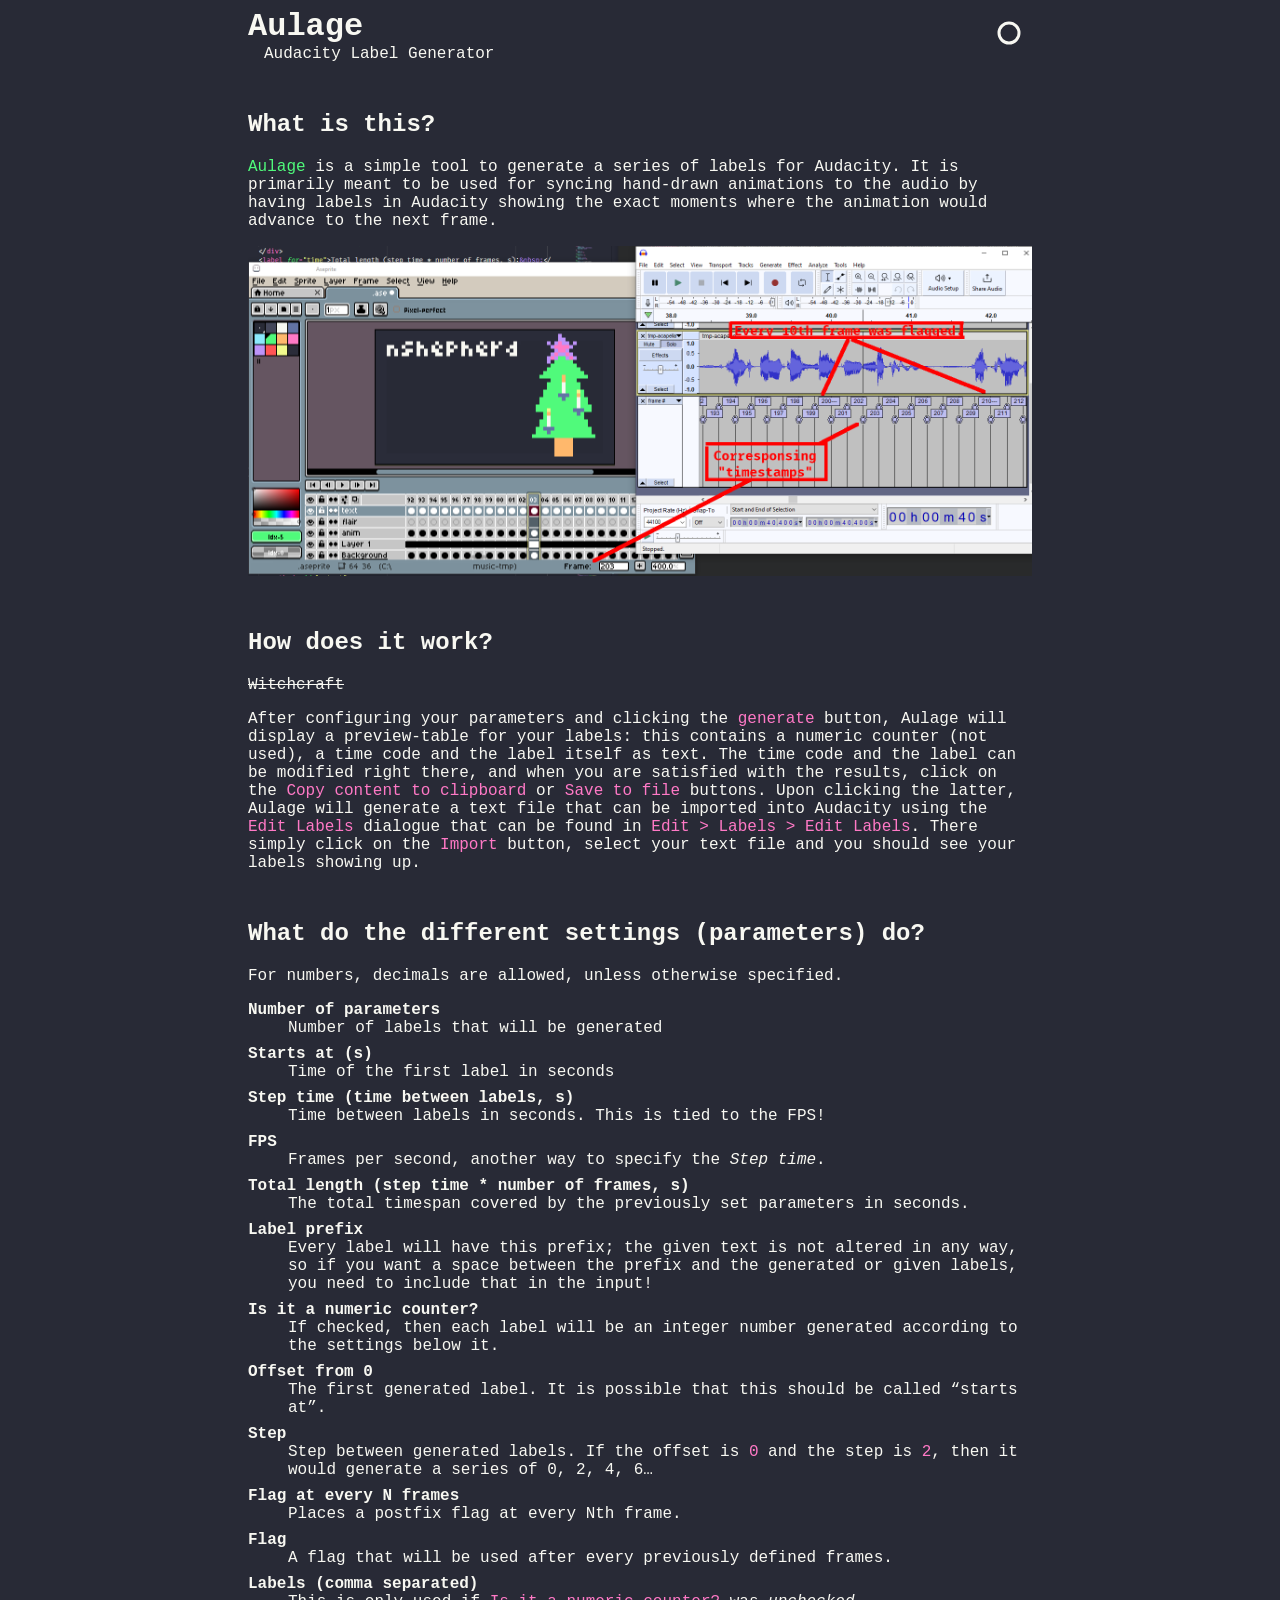
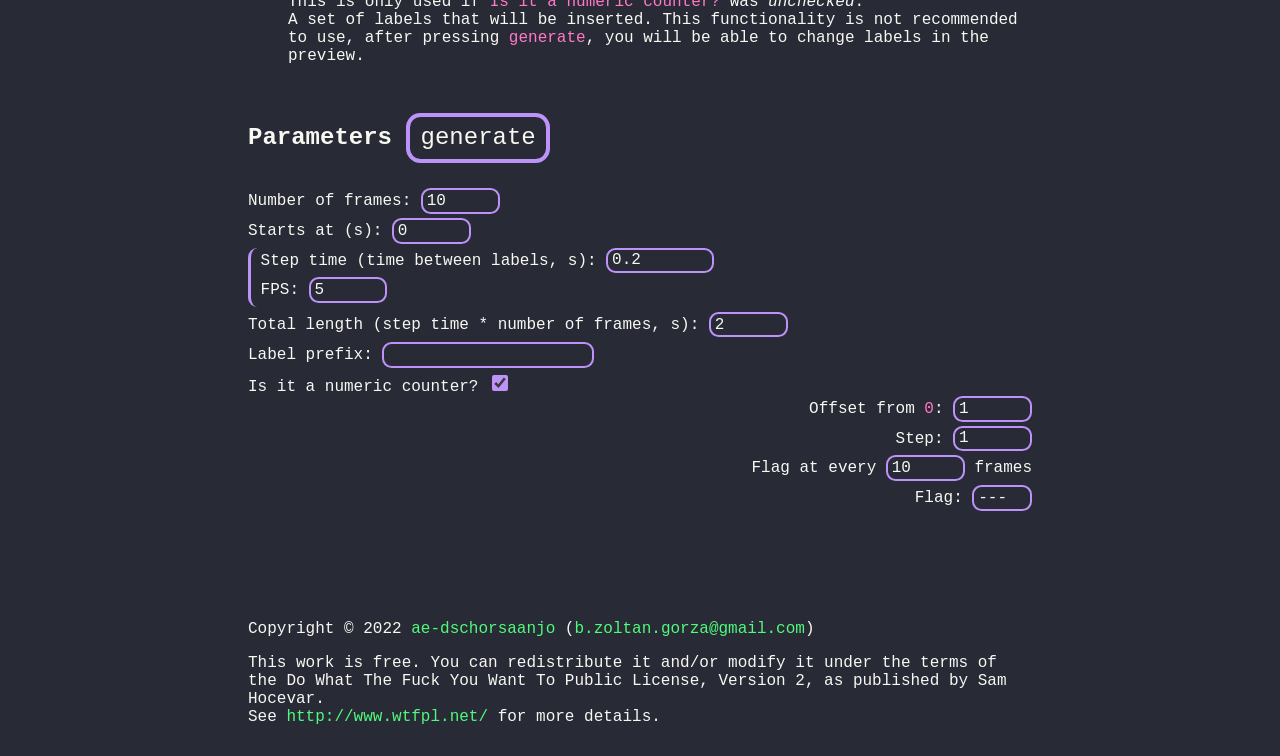
==== docs/index.html @ 058dd872 "restructure project" ====
<!DOCTYPE html>
<html>

<head>
    <title>Aulage</title>
    <meta charset="utf-8">
    <link rel="stylesheet" href="res/style.css">
    <meta name="viewport" content="width=device-width, initial-scale=1.0">
    <meta name="description" content="Audacity Label Generator and calculators">
    <script src="src/minup.js" defer></script>
</head>

<body>
    <header>
        <div id="title">
            <h1>Aulage</h1>
            <div class="subtitle">Audacity Label Generator</div>
        </div>
        <div id="button">
            <svg height="30" width="30" id="jedi" class="button">
                <circle cx="15" cy="15" r="10" stroke="#f8f8f2" stroke-width="3" fill="transparent" />
            </svg>
            <svg height="30" width="30" id="sith" class="button">
                <circle cx="15" cy="15" r="10" stroke="#282a36" stroke-width="3" fill="#282a36" />
            </svg>
        </div>
    </header>
    <main>
        <h2>What is this?</h2>
        <p><a href="https://github.com/ae-dschorsaanjo/Aulage">Aulage</a> is a simple tool to generate a series of
            labels for Audacity. It is primarily meant to be used for syncing hand-drawn animations to the audio by
            having labels in Audacity showing the exact moments where the animation would advance to the next frame.</p>
        <p><a href="res/demo.png" target="_blank"><img src="res/demo.png" alt="demo"></a></p>
        <h2>How does it work?</h2>
        <s>Witchcraft</s>
        <p>After configuring your parameters and clicking
            the <code>generate</code> button, Aulage will display a preview-table for your labels: this contains a
            numeric counter (not used), a time code and the label itself as text. The time code and the label can be
            modified right there, and when you are satisfied with the results, click on the
            <code>Copy content to clipboard</code> or <code>Save to file</code> buttons. Upon clicking the latter,
            Aulage will generate a text file that can be imported into Audacity using the <code>Edit Labels</code>
            dialogue that can be found in <code>Edit &gt; Labels &gt; Edit Labels</code>. There simply click on the
            <code>Import</code> button, select your text file and you should see your labels showing up.</p>
        <h2>What do the different settings (parameters) do?
        </h2>
        <p>For numbers, decimals are allowed, unless
            otherwise specified.</p>
        <dl>
            <dt>Number of parameters</dt>
            <dd>Number of labels that will be generated</dd>
            <dt>Starts at (s)</dt>
            <dd>Time of the first label in seconds</dd>
            <dt>Step time (time between labels, s)</dt>
            <dd>Time between labels in seconds. This is tied to the FPS!</dd>
            <dt>FPS</dt>
            <dd>Frames per second, another way to specify the <em>Step time</em>.</dd>
            <dt>Total length (step time * number of frames, s)</dt>
            <dd>The total timespan covered by the previously set parameters in seconds.</dd>
            <dt>Label prefix</dt>
            <dd>Every label will have this prefix; the given text is not altered in any way, so if you want a space
                between the prefix and the generated or given labels, you need to include that in the input!</dd>
            <dt>Is it a numeric counter?</dt>
            <dd>If checked, then each label will be an integer number generated according to the settings below it.</dd>
            <dt>Offset from 0</dt>
            <dd>The first generated label. It is possible that this should be called “starts at”.</dd>
            <dt>Step</dt>
            <dd>Step between generated labels. If the offset is <code>0</code> and the step is <code>2</code>, then it
                would generate a series of 0, 2, 4, 6…</dd>
            <dt>Flag at every N frames</dt>
            <dd>Places a postfix flag at every Nth frame.</dd>
            <dt>Flag</dt>
            <dd>A flag that will be used after every previously defined frames.</dd>
            <dt>Labels (comma separated)</dt>
            <dd>This is only used if <code>Is it a numeric counter?</code> was <em>unchecked</em>.<br>
                A set of labels that will be inserted. This functionality is not recommended to use, after pressing
                <code>generate</code>, you will be able to change labels in the preview.</dd>
        </dl>

        <h2>Parameters <button id="generate" class="button">generate</button></h2>
        <label for="frames">Number of frames:&nbsp;</label><input type="number" id="frames" value="10" min="1"><br>
        <label for="time-offset">Starts at (s):&nbsp;</label><input type="number" id="time-offset" value="0"
            min="0"><br>
        <div class="common">
            <label for="step-time" title="It is synced with the 'fps' field.">Step time (time between labels,
                s):&nbsp;</label><input type="number" id="step-time" value="0.2" min="0.01" step="0.01"><br>
            <label for="fps" title="It is synced with the 'step-time' field.">FPS:&nbsp;</label><input type="number"
                id="fps" value="5" min="1"><br>
        </div>
        <label for="time">Total length (step time * number of frames, s):&nbsp;</label><input type="number" id="time"
            value="100" readonly><br>
        <label for="prefix">Label prefix:&nbsp;</label><input type="text" id="prefix" value=""><br>
        <label for="is-counter">Is it a numeric counter?&nbsp;</label><input type="checkbox" id="is-counter"
            checked><br>
        <div id="somecontainer">
            <div id="optionals">
                <div class="right"><label for="offset">Offset from <b>0</b>:&nbsp;</label><input type="number"
                        id="offset" value="1"></div>
                <div class="right"><label for="step-counter">Step:&nbsp;</label><input type="number" id="step-counter"
                        value="1"><br></div>
                <div class="right"><label for="flag">Flag at every&nbsp;</label><input type="number" id="flag"
                        value="10" min="0"><label for="flag">&nbsp;frames</label></div>
                <div class="right"><label for="flagtext">Flag:&nbsp;</label><input type="text" id="flagtext"
                        value="---"></div>
            </div>
            <div id="otheroption">
                <div class="right"><label for="text">Labels (comma separated):&nbsp;</label><input type="text" id="text"
                        value="one, two, three"></div>
            </div>
        </div>
        <div id="output-container" class="hidden">
            <button id="copy">Copy content to clipboard</button> <button id="save">Save to file</button>
            <table>
                <thead>
                    <tr>
                        <th title="Counter (not part of output)">#</th>
                        <!-- <th>Start time</th>
                    <th>End time</th> -->
                        <th>Time</th>
                        <th>Text</th>
                    </tr>
                </thead>
                <tbody id="output">
                </tbody>
            </table>
        </div>
    </main>
    <footer>
        Copyright © 2022 <a href="https://github.com/ae-dschorsaanjo" class="hidden">ae-dschorsaanjo</a> (<a
            href="mailto:b.zoltan.gorza@gmail.com">b.zoltan.gorza@gmail.com</a>)

        <p>This work is free. You can redistribute it and/or modify it under the
            terms of the Do What The Fuck You Want To Public License, Version 2,
            as published by Sam Hocevar. <br>See <a href="http://www.wtfpl.net/">http://www.wtfpl.net/</a> for more
            details.
        </p>
    </footer>
    <script>
        const LIGHT_BUTTON = document.getElementById("jedi");
        const DARK_BUTTON = document.getElementById("sith");
        const HTML = document.documentElement;
        const DARK = 0;
        const LIGHT = 1;
        const MODE_LIST = [DARK, LIGHT];
        const HTML_MODE_CLASS = ['dark', 'light'];
        const MODE_BUTTONS = [DARK_BUTTON, LIGHT_BUTTON];
        var currentMode = DARK;

        const TIME = document.getElementById("time");
        const GENERATE = document.getElementById("generate");
        const FRAMES = document.getElementById("frames");
        const TIME_OFFSET = document.getElementById("time-offset");
        const STEP_TIME = document.getElementById("step-time");
        const FPS = document.getElementById("fps");
        const PREFIX = document.getElementById("prefix");
        const IS_COUNTER = document.getElementById("is-counter");
        const OFFSET = document.getElementById("offset");
        const STEP_COUNTER = document.getElementById("step-counter");
        const OPTIONALS = document.getElementById("optionals");
        const OTHEROPTION = document.getElementById("otheroption");
        const TEXT = document.getElementById("text");
        const OUTPUT = document.getElementById("output");
        const COPY_BTN = document.getElementById("copy");
        const SAVE_BTN = document.getElementById("save");
        const FLAG_STEP = document.getElementById("flag");
        const FLAG = document.getElementById("flagtext");

        function roundTo2(n) { return Math.round(n * 100) / 100; }

        function roundTo6(n) { return Math.round(n * 1000000) / 1000000; }

        function fpsToStep() {
            STEP_TIME.value = roundTo6(1 / FPS.value);
            setTime();
        }

        function steptoFps() {
            FPS.value = roundTo2(60 / STEP_COUNTER.value);
            setTime();
        }

        function setTime() {
            TIME.value = roundTo2(STEP_TIME.value * FRAMES.value);
        }

        function generate() {
            const isCounter = IS_COUNTER.checked;
            const numberOfFrames = FRAMES.value;

            let labels = [];
            if (isCounter) {
                const offsetVal = OFFSET.value;
                const step = STEP_COUNTER.value;
                const flagStep = FLAG_STEP.value;
                const flag = FLAG.value;
                let txt = offsetVal;
                let j = 0;
                for (let i = 0; i < numberOfFrames; i++) {
                    if (flagStep > 0) {
                        if (++j >= flagStep) {
                            labels.push(txt + flag);
                            j = 0;
                        }
                        else labels.push(txt);
                    }
                    else labels.push(txt);

                    txt = +txt + +step;
                }
            }
            else {
                let txt = TEXT.value.split(',');
                for (let i = 0; i < txt.length; i++) txt[i] = txt[i].trim();
                if (txt.length < numberOfFrames) {
                    txt = Array.from({ ...txt, length: numberOfFrames });
                }
                for (let i = 0; i < numberOfFrames; i++) {
                    labels.push(txt[i] ? txt[i] : '');
                }
            }

            let time = +TIME_OFFSET.value;
            let step = STEP_TIME.value;
            let x;
            let tr;
            let td;
            let input;
            for (let i = 0; i < numberOfFrames; i++) {
                x = roundTo6(time + step * i);
                tr = document.createElement("tr");
                td = document.createElement("td");
                td.innerText = i + 1;
                tr.appendChild(td);
                td = document.createElement("td");
                input = document.createElement("input")
                input.type = "text";
                input.value = x;
                input.addEventListener("keypress", e => {
                    const typed = String.fromCharCode(e.charCode);
                    if (['0', '1', '2', '3', '4', '5', '6', '7', '8', '9', '.'].includes(typed)) {
                        return true;
                    }
                    e.returnValue = false;
                    return false;
                });
                td.appendChild(input);
                tr.appendChild(td);
                td = document.createElement("td");
                input = document.createElement("input");
                input.type = "text";
                input.value = PREFIX.value + labels[i];
                td.appendChild(input);
                tr.appendChild(td);
                // out += `${x}\t${x}\t${labels[i]}\n`;
                OUTPUT.appendChild(tr);
            }

            // OUTPUT.innerText = out;
            document.getElementById("output-container").classList.remove("hidden");
        }

        function generateSavedOutput() {
            let master = '';
            const nRows = OUTPUT.rows.length;
            let time, label;
            for (let i = 0; i < nRows; i++) {
                time = OUTPUT.rows[i].cells[1].firstChild.value;
                label = OUTPUT.rows[i].cells[2].firstChild.value;
                master += `${time}\t${time}\t${label}\n`;
            }
            return master;
        }

        function setMode(mode) {
            if (currentMode == mode) return;
            currentMode = mode;
            HTML.classList.add(HTML_MODE_CLASS[mode]);
            HTML.classList.remove(HTML_MODE_CLASS[1 - mode]);
        }

        IS_COUNTER.addEventListener("click", (e) => {
            OPTIONALS.classList.toggle("hidden");
            if (!IS_COUNTER.checked) {
                OPTIONALS.classList.add("hidden");
                OTHEROPTION.classList.add("hidden");
            }
            else {
                OPTIONALS.classList.remove("hidden");
                OTHEROPTION.classList.remove("hidden");
            }
        });

        FPS.addEventListener("change", fpsToStep);
        STEP_TIME.addEventListener("change", steptoFps);
        FRAMES.addEventListener("change", (e) => { setTime(); });

        GENERATE.addEventListener("click", generate);

        LIGHT_BUTTON.addEventListener("click", (e) => {
            setMode(LIGHT);
        });

        DARK_BUTTON.addEventListener("click", (e) => {
            setMode(DARK);
        });

        COPY_BTN.addEventListener("click", () => {
            navigator.clipboard.writeText(generateSavedOutput()).then(() => { }, () => {
                alert("Copying is not possible on your device.");
            });
        });

        SAVE_BTN.addEventListener("click", () => {
            let element = document.createElement('a');
            element.setAttribute('href', 'data:text/plain;charset=utf-8,' + encodeURIComponent(generateSavedOutput()));
            element.setAttribute('download', 'Labels.txt');

            element.style.display = 'none';
            document.body.appendChild(element);

            element.click();

            document.body.removeChild(element);
        });

        setTime();
    </script>
</body>

</html>
---- docs/res/style.css ----
:root {
    --back: #282a36;
    --selection: #44475a;
    --fore: #f8f8f2;
    --comment: #6272a4;
    --cyan: #8be9fd;
    --green: #50fa7b;
    --orange: #ffb86c;
    --pink: #ff79c6;
    --purple: #bd93f9;
    --red: #ff5555;
    --yellow: #f1fa8c;
    --max-width: 800px;
    --fonts: 'Hack', 'Source Code Pro', 'Cascadia Code', 'Consolas', 'Liberation Mono', monospace;
}

html {
    max-width: var(--max-width);
    margin: 0 auto;
    font-family: var(--fonts);
    box-sizing: border-box;
}

html,
html.dark {
    --bg-color: var(--back);
    --text-color: var(--fore);
    --border-color: var(--purple);
    --link-color: var(--green);
    --link-hover: var(--cyan);
    --link-visited: var(--green);
    --selection-bg: var(--selection);
    --selection-color: var(--fore);
    --b-color: var(--pink);
    --code-color: var(--pink);
    --light-visible: inline-block;
    --dark-visible: none;
}

html.light {
    --bg-color: var(--fore);
    --text-color: var(--back);
    --border-color: var(--orange);
    --link-color: var(--green);
    --link-hover: var(--cyan);
    --link-visited: var(--green);
    --selection-bg: var(--comment);
    --selection-color: var(--fore);
    --b-color: var(--purple);
    --light-visible: none;
    --dark-visible: inline-block;
    --code-color: var(--orange);
}

body,
body {
    font-size: 12pt;
    background-color: var(--bg-color);
    color: var(--text-color);
}

::selection {
    background-color: var(--selection-bg);
    color: var(--selection-color);
}

img {
    width: 100%;
}

code {
    color: var(--code-color);

}

dt {
    font-weight: bold;
}
dd {
    margin-bottom: 0.5em;
}

a {
    color: var(--link-color);
    text-decoration: none;
}

a:hover {
    color: var(--link-hover);
}

a:target {
    font-style: italic;
}

a:active {
    color: var(--link-hover);
}

a:visited {
    color: var(--link-visited);
}

a.hidden:active,
a.hidden:visited,
a.hidden:target {
    color: var(--text-color);
}

b {
    color: var(--b-color);
    font-weight: normal;
}

.todo {
    color: var(--red);
    font-weight: 900;
    font-size: 120%;
}

.right {
    text-align: right;
}

.button {
    cursor: pointer;
}

header {
    display: flex;
    justify-content: space-between;
    align-items: center;
}

h1 {
    margin: 0;
    font-size: 2em;
}

h2 {
    margin-top: 2em;
}

.subtitle {
    margin-left: 1em;
}

#button {
    position: relative;
    padding-right: 0.5em;
}

#jedi {
    display: var(--light-visible);
    z-index: 2;
}

#sith {
    display: var(--dark-visible);
    z-index: 1;
}

input,
button {
    border-color: var(--border-color);
    border-width: 2px;
    border-style: solid;
    background-color: var(--bg-color);
    color: var(--text-color);
    font-size: 100%;
    border-radius: 1ch;
    padding: 0.2ch 0.4ch;
    outline: none !important;
    margin-bottom: 0.4ch;
    font-family: var(--fonts);
}

#step-time {
    width: 10ch;
}

input[type=number] {
    width: 7ch;
}

input[type=checkbox] {
    width: 1em;
    height: 1em;
    cursor: pointer;
    accent-color: var(--border-color);
    border-radius: 0.1ch;
}

#generate {
    padding: 0.5ch 0.7ch;
    border-width: 4px;
}

input:focus,
button:active {
    border-color: var(--link-color);
}

.common {
    border-left: 3px solid var(--border-color);
    padding-left: 1ch;
    border-radius: 1ch;
}

#time {
    margin-top: 0.5ch;
    margin-bottom: 0.5ch;
}

#time:active {
    border-color: var(--border-color);
}

#somecontainer {
    height: 10em;
}

#flagtext {
    width: 5ch;
}

#optionals {
    display: block;
}

#optionals.hidden {
    display: none;
}

#otheroption {
    display: none;
}

#otheroption.hidden {
    display: block;
}

#output-container {
    border-top: 1px dashed var(--purple);
    margin-top: 3em;
    padding-top: 3em;
    display: block;
}

#output-container.hidden {
    display: none;
}

table {
    width: 100%;
    margin-top: 1em;
}

table input {
    width: 80%;
    display: inline-block;
}

table th {
    font-size: 150%;
    padding-bottom: 1ch;
}

table td {
    text-align: center;
}

footer {
    /* position: fixed; */
    margin-top: 4em;
    bottom: 0;
    max-width: var(--max-width);
    background-color: var(--bg-color);
}
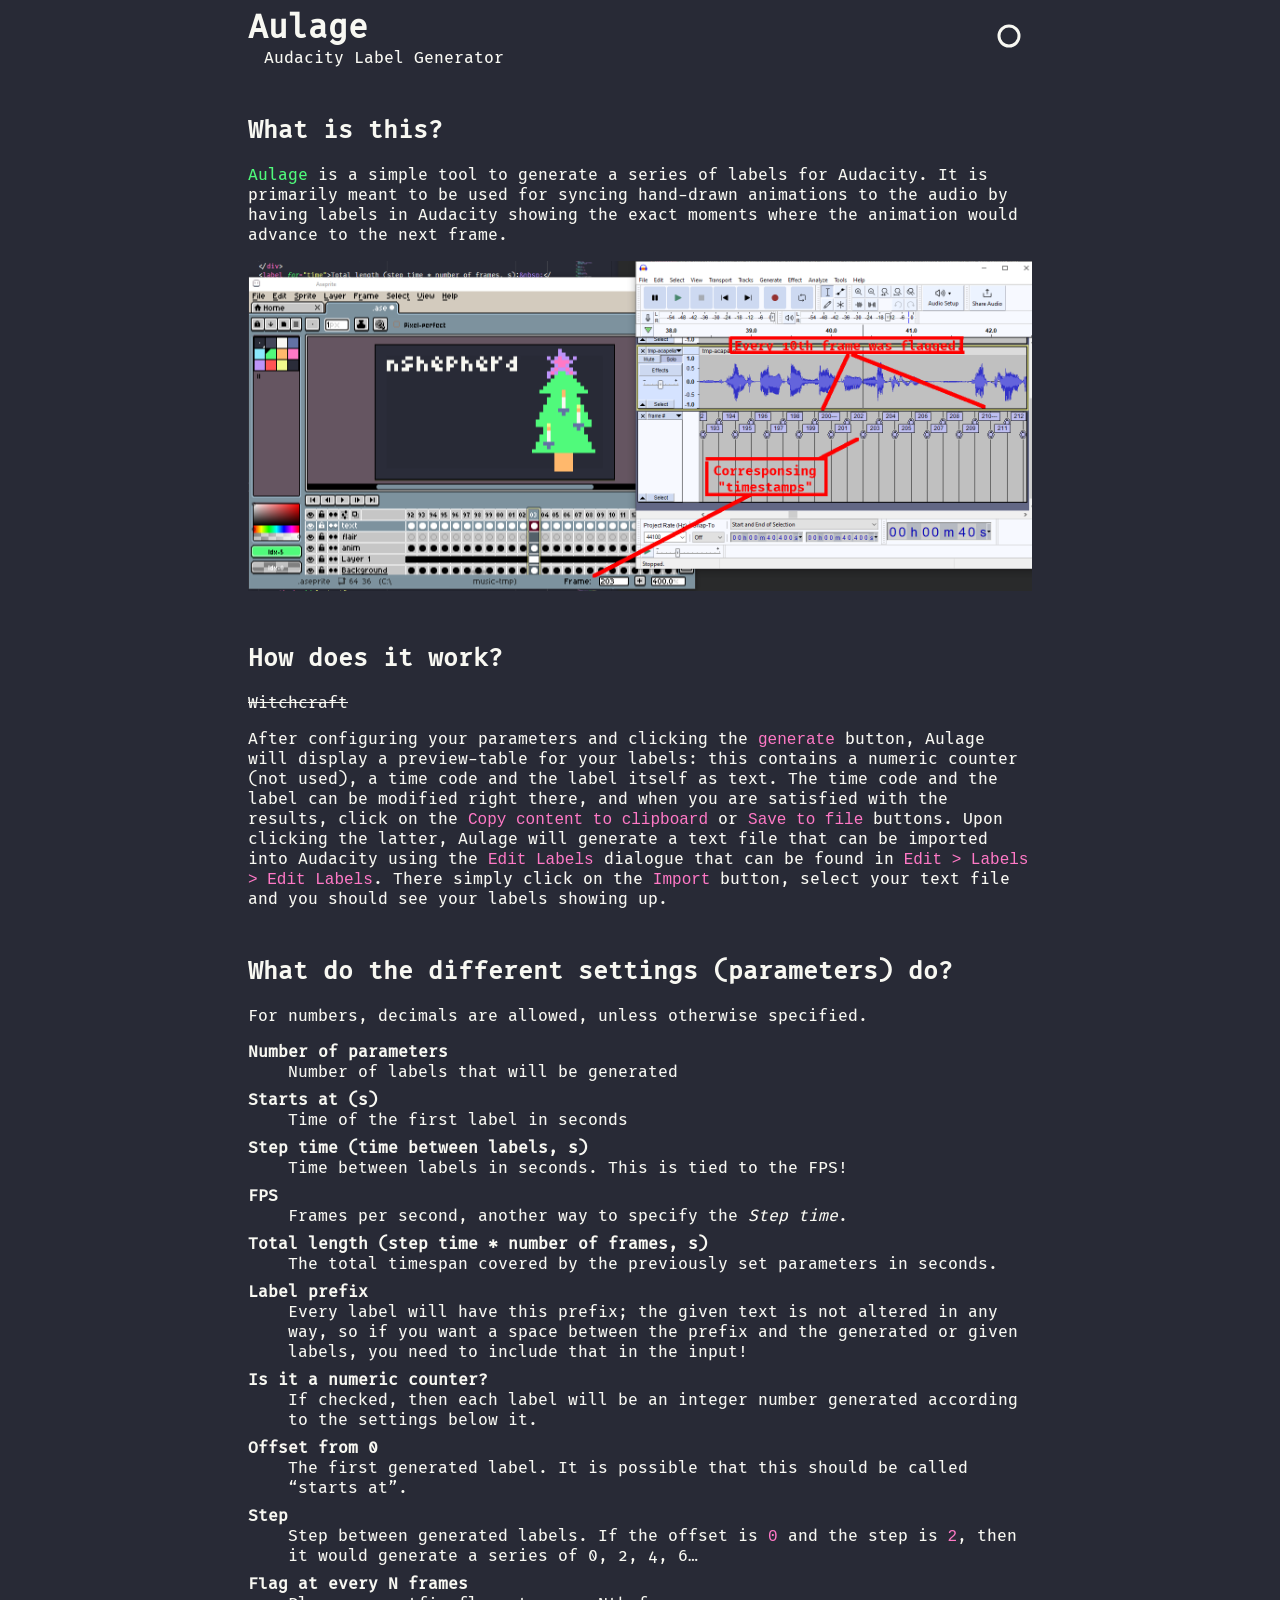
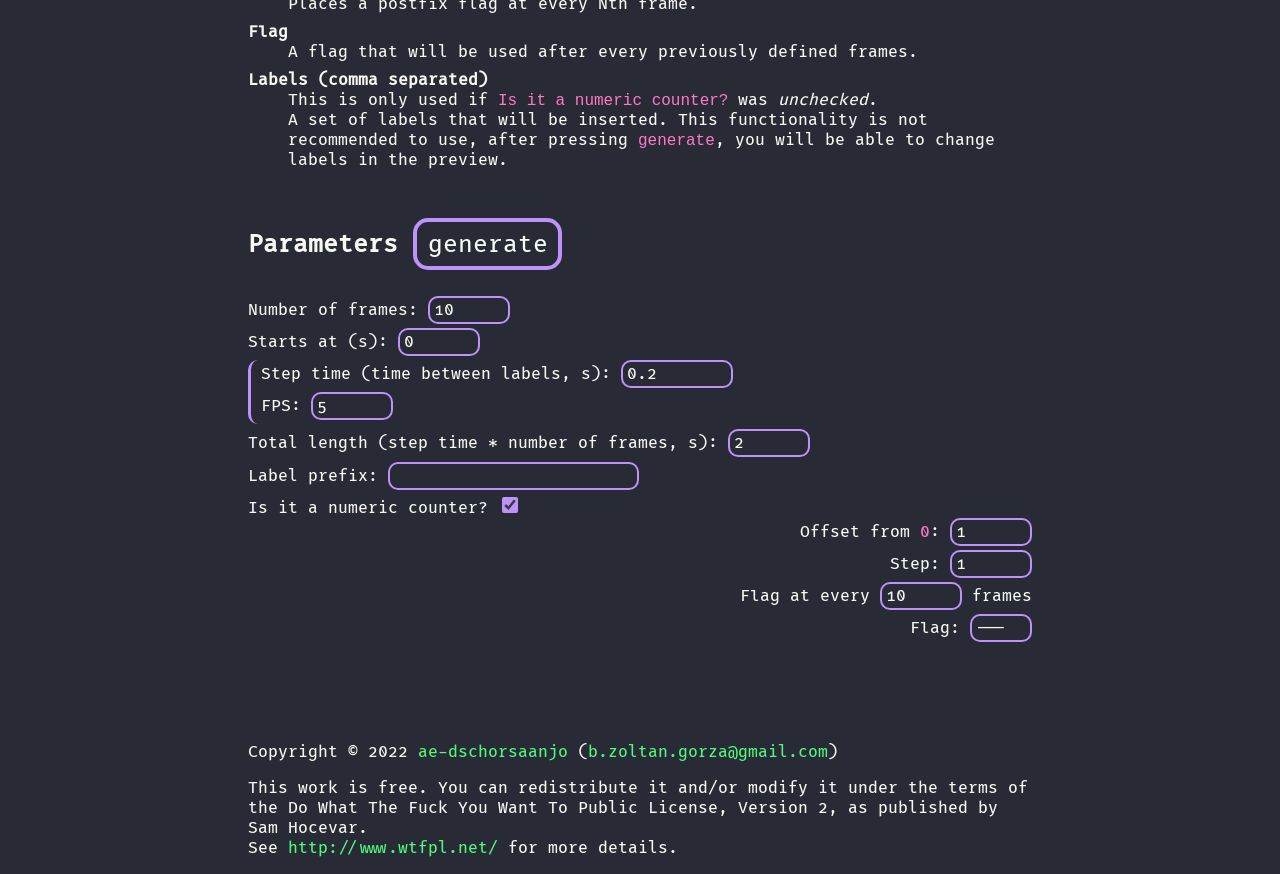
==== commit 236c7476: "ongoing overhaul" ====
--- a/docs/index.html
+++ b/docs/index.html
@@ -4,10 +4,12 @@
 <head>
     <title>Aulage</title>
     <meta charset="utf-8">
+    <link rel="stylesheet" href="res/fonts.css">
     <link rel="stylesheet" href="res/style.css">
     <meta name="viewport" content="width=device-width, initial-scale=1.0">
     <meta name="description" content="Audacity Label Generator and calculators">
     <script src="src/minup.js" defer></script>
+    <script src="src/colors.js" defer></script>
 </head>
 
 <body>
@@ -135,16 +137,8 @@
         </p>
     </footer>
     <script>
-        const LIGHT_BUTTON = document.getElementById("jedi");
-        const DARK_BUTTON = document.getElementById("sith");
-        const HTML = document.documentElement;
-        const DARK = 0;
-        const LIGHT = 1;
-        const MODE_LIST = [DARK, LIGHT];
-        const HTML_MODE_CLASS = ['dark', 'light'];
-        const MODE_BUTTONS = [DARK_BUTTON, LIGHT_BUTTON];
-        var currentMode = DARK;
-
+        var HTML = document.documentElement;
+    
         const TIME = document.getElementById("time");
         const GENERATE = document.getElementById("generate");
         const FRAMES = document.getElementById("frames");
@@ -270,13 +264,6 @@
             return master;
         }
 
-        function setMode(mode) {
-            if (currentMode == mode) return;
-            currentMode = mode;
-            HTML.classList.add(HTML_MODE_CLASS[mode]);
-            HTML.classList.remove(HTML_MODE_CLASS[1 - mode]);
-        }
-
         IS_COUNTER.addEventListener("click", (e) => {
             OPTIONALS.classList.toggle("hidden");
             if (!IS_COUNTER.checked) {
@@ -295,14 +282,6 @@
 
         GENERATE.addEventListener("click", generate);
 
-        LIGHT_BUTTON.addEventListener("click", (e) => {
-            setMode(LIGHT);
-        });
-
-        DARK_BUTTON.addEventListener("click", (e) => {
-            setMode(DARK);
-        });
-
         COPY_BTN.addEventListener("click", () => {
             navigator.clipboard.writeText(generateSavedOutput()).then(() => { }, () => {
                 alert("Copying is not possible on your device.");
--- a/docs/res/fonts.css
+++ b/docs/res/fonts.css
@@ -0,0 +1,4 @@
+@font-face {
+    font-family: 'FiraCode';
+    src: url(fonts/FiraCodeZ-SS08_Retina.woff2);
+}
--- a/docs/res/style.css
+++ b/docs/res/style.css
@@ -3,15 +3,17 @@
     --selection: #44475a;
     --fore: #f8f8f2;
     --comment: #6272a4;
-    --cyan: #8be9fd;
-    --green: #50fa7b;
-    --orange: #ffb86c;
-    --pink: #ff79c6;
-    --purple: #bd93f9;
-    --red: #ff5555;
-    --yellow: #f1fa8c;
+    --dracula-cyan: #8be9fd;
+    --papercolor-cyan: #0087af;
+    --dracula-green: #50fa7b;
+    --papercolor-green: #008700;
+    --dracula-pink: #ff79c6;
+    --papercolor-pink: #d70087;
+    --dracula-purple: #bd93f9;
+    --papercolor-purple: #8700af;
+    --dracula-red: #ff5555;
     --max-width: 800px;
-    --fonts: 'Hack', 'Source Code Pro', 'Cascadia Code', 'Consolas', 'Liberation Mono', monospace;
+    --fonts: 'FiraCode', 'Hack', 'Source Code Pro', 'Cascadia Code', 'Consolas', 'Liberation Mono', monospace;
 }
 
 html {
@@ -25,14 +27,14 @@
 html.dark {
     --bg-color: var(--back);
     --text-color: var(--fore);
-    --border-color: var(--purple);
-    --link-color: var(--green);
-    --link-hover: var(--cyan);
-    --link-visited: var(--green);
+    --border-color: var(--dracula-purple);
+    --link-color: var(--dracula-green);
+    --link-hover: var(--dracula-cyan);
+    --link-visited: var(--dracula-green);
     --selection-bg: var(--selection);
     --selection-color: var(--fore);
-    --b-color: var(--pink);
-    --code-color: var(--pink);
+    --b-color: var(--dracula-pink);
+    --code-color: var(--dracula-pink);
     --light-visible: inline-block;
     --dark-visible: none;
 }
@@ -40,16 +42,16 @@
 html.light {
     --bg-color: var(--fore);
     --text-color: var(--back);
-    --border-color: var(--orange);
-    --link-color: var(--green);
-    --link-hover: var(--cyan);
-    --link-visited: var(--green);
+    --border-color: var(--papercolor-purple);
+    --link-color: var(--papercolor-green);
+    --link-hover: var(--papercolor-cyan);
+    --link-visited: var(--papercolor-green);
     --selection-bg: var(--comment);
     --selection-color: var(--fore);
-    --b-color: var(--purple);
+    --b-color: var(--papercolor-pink);
+    --code-color: var(--papercolor-pink);
     --light-visible: none;
     --dark-visible: inline-block;
-    --code-color: var(--orange);
 }
 
 body,
@@ -113,7 +115,7 @@
 }
 
 .todo {
-    color: var(--red);
+    color: var(--dracula-red);
     font-weight: 900;
     font-size: 120%;
 }
@@ -241,7 +243,7 @@
 }
 
 #output-container {
-    border-top: 1px dashed var(--purple);
+    border-top: 1px dashed var(--dracula-purple);
     margin-top: 3em;
     padding-top: 3em;
     display: block;
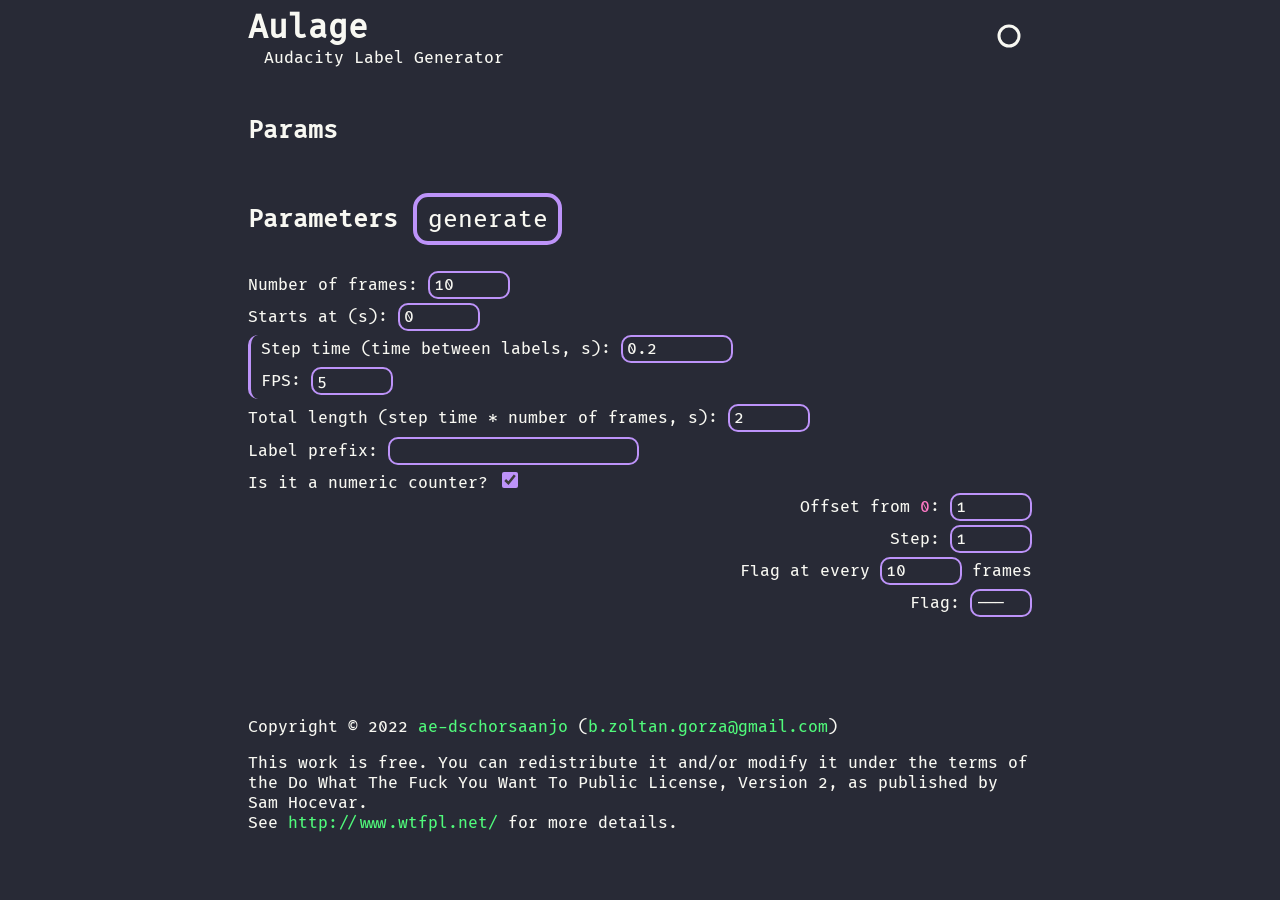
==== commit f5d6941f: "wip still" ====
--- a/docs/index.html
+++ b/docs/index.html
@@ -28,7 +28,7 @@
         </div>
     </header>
     <main>
-        <h2>What is this?</h2>
+        <!-- <h2>What is this?</h2>
         <p><a href="https://github.com/ae-dschorsaanjo/Aulage">Aulage</a> is a simple tool to generate a series of
             labels for Audacity. It is primarily meant to be used for syncing hand-drawn animations to the audio by
             having labels in Audacity showing the exact moments where the animation would advance to the next frame.</p>
@@ -76,7 +76,10 @@
             <dd>This is only used if <code>Is it a numeric counter?</code> was <em>unchecked</em>.<br>
                 A set of labels that will be inserted. This functionality is not recommended to use, after pressing
                 <code>generate</code>, you will be able to change labels in the preview.</dd>
-        </dl>
+        </dl> -->
+
+        <h2>Params</h2>
+        <div id="gencont"></div>
 
         <h2>Parameters <button id="generate" class="button">generate</button></h2>
         <label for="frames">Number of frames:&nbsp;</label><input type="number" id="frames" value="10" min="1"><br>
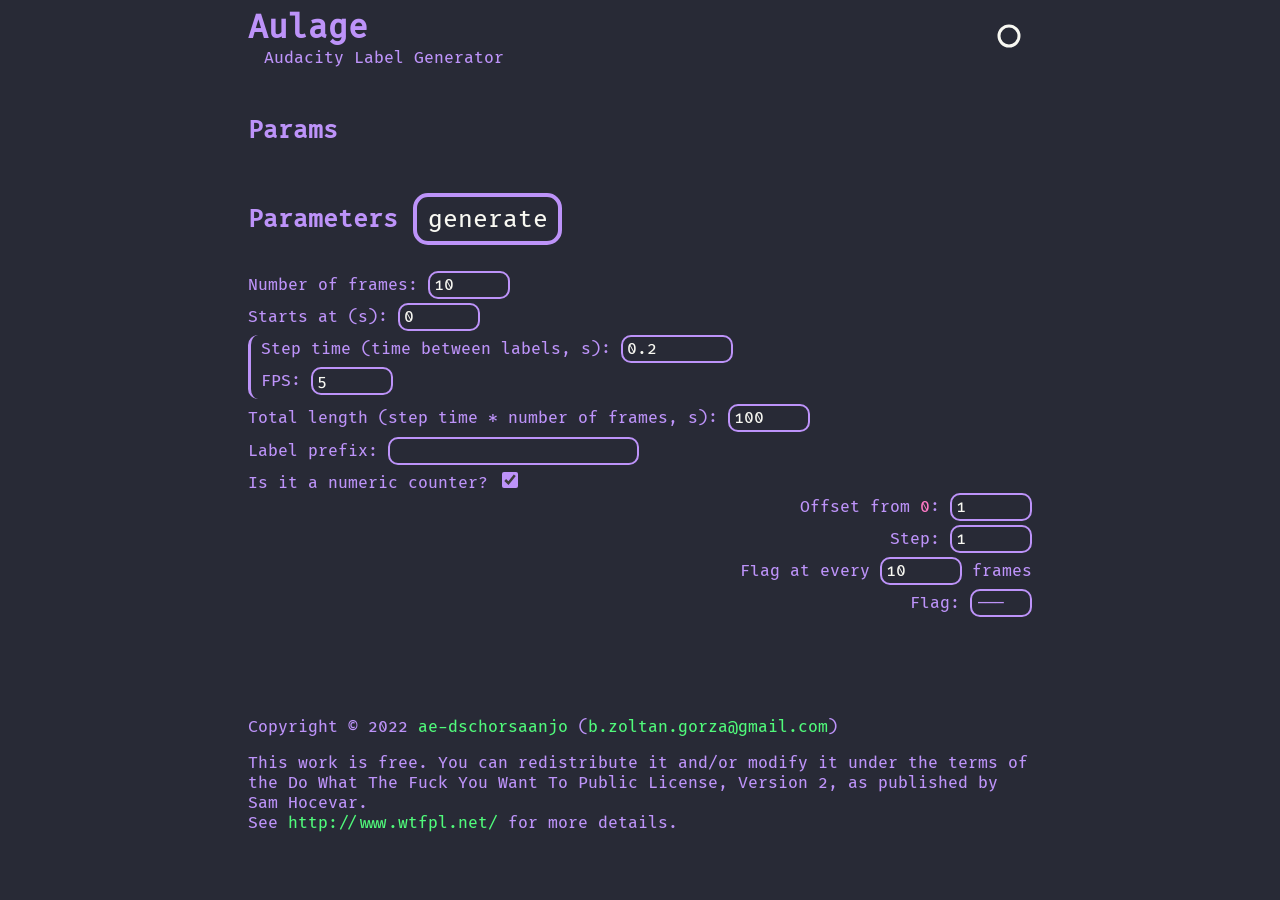
==== commit 8b8925a2: "it doesn't work, but it's progress" ====
--- a/docs/index.html
+++ b/docs/index.html
@@ -8,8 +8,9 @@
     <link rel="stylesheet" href="res/style.css">
     <meta name="viewport" content="width=device-width, initial-scale=1.0">
     <meta name="description" content="Audacity Label Generator and calculators">
-    <script src="src/minup.js" defer></script>
+    <script src="src/minup.js"></script>
     <script src="src/colors.js" defer></script>
+    <script src="src/aulage.js"></script>
 </head>
 
 <body>
@@ -79,7 +80,7 @@
         </dl> -->
 
         <h2>Params</h2>
-        <div id="gencont"></div>
+        <div id="aulage"></div>
 
         <h2>Parameters <button id="generate" class="button">generate</button></h2>
         <label for="frames">Number of frames:&nbsp;</label><input type="number" id="frames" value="10" min="1"><br>
@@ -140,8 +141,14 @@
         </p>
     </footer>
     <script>
+
         var HTML = document.documentElement;
+
+        let c = new Calculator();
+        c.build();
     
+        // old code below (DO NOT DELETE! Gotta copy the logic for generating labels)
+
         const TIME = document.getElementById("time");
         const GENERATE = document.getElementById("generate");
         const FRAMES = document.getElementById("frames");
--- a/docs/res/style.css
+++ b/docs/res/style.css
@@ -26,7 +26,8 @@
 html,
 html.dark {
     --bg-color: var(--back);
-    --text-color: var(--fore);
+    --text-color: var(--dracula-purple);
+    --user-color: var(--fore);
     --border-color: var(--dracula-purple);
     --link-color: var(--dracula-green);
     --link-hover: var(--dracula-cyan);
@@ -41,7 +42,8 @@
 
 html.light {
     --bg-color: var(--fore);
-    --text-color: var(--back);
+    --text-color: var(--papercolor-purple);
+    --user-color: var(--back);
     --border-color: var(--papercolor-purple);
     --link-color: var(--papercolor-green);
     --link-hover: var(--papercolor-cyan);
@@ -162,19 +164,31 @@
     z-index: 1;
 }
 
+.aulage-container {
+    display: flex;
+}
+
 input,
 button {
     border-color: var(--border-color);
     border-width: 2px;
     border-style: solid;
     background-color: var(--bg-color);
-    color: var(--text-color);
+    color: var(--user-color);
     font-size: 100%;
     border-radius: 1ch;
     padding: 0.2ch 0.4ch;
     outline: none !important;
     margin-bottom: 0.4ch;
     font-family: var(--fonts);
+}
+
+input[type=text] {
+    color: var(--text-color);
+}
+
+input[type=text].userset {
+    color: var(--user-color);
 }
 
 #step-time {
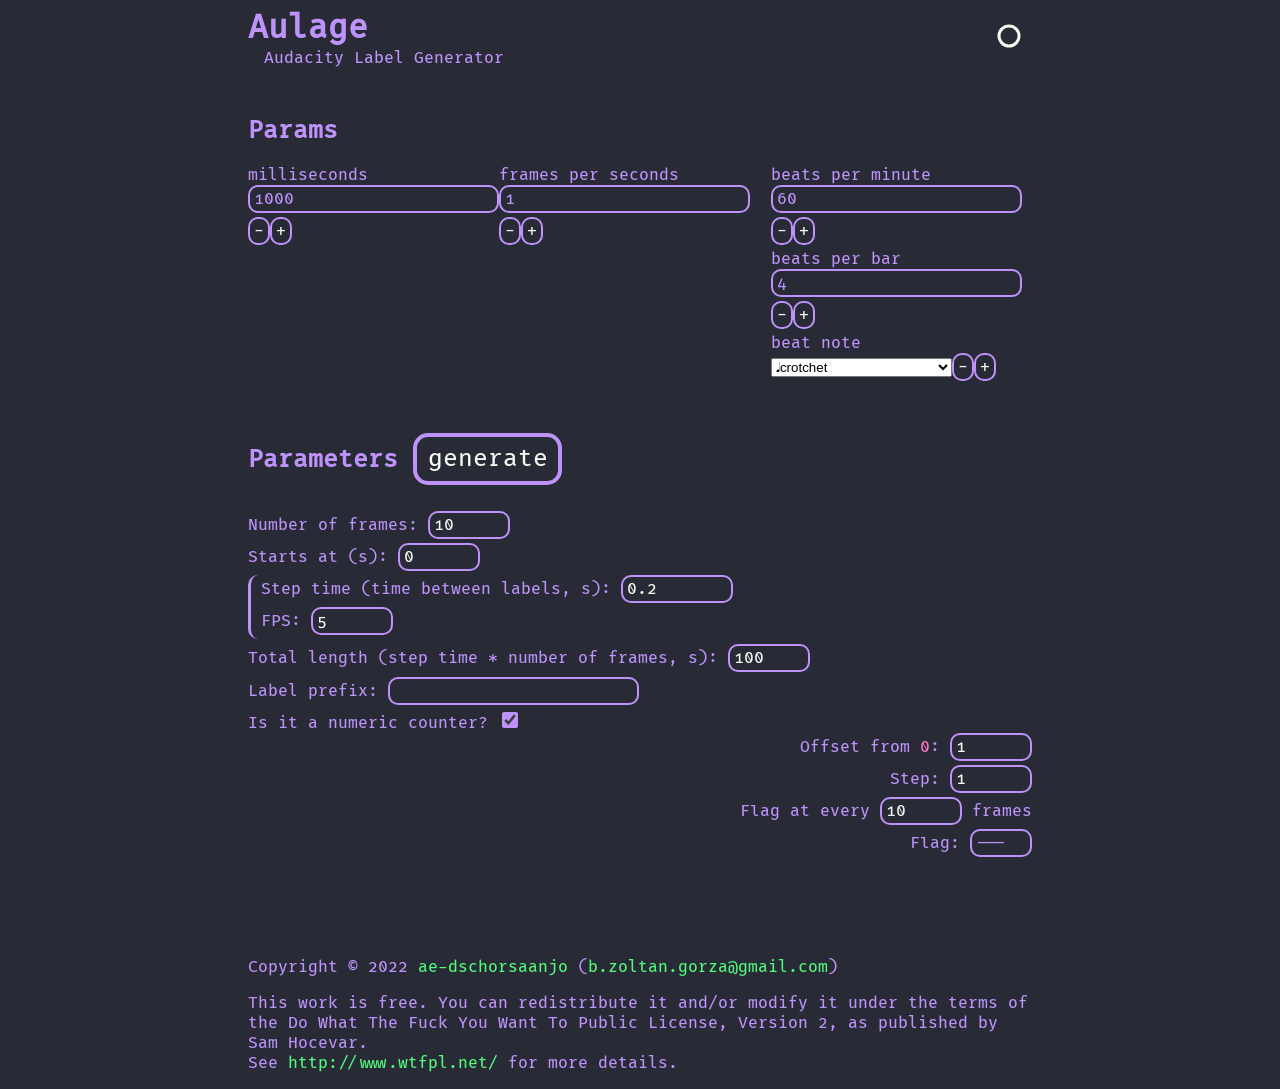
==== commit de1339f6: "incremental update (inc and ec buttons doesn't work)" ====
--- a/docs/index.html
+++ b/docs/index.html
@@ -145,10 +145,10 @@
         var HTML = document.documentElement;
 
         let c = new Calculator();
-        c.build();
     
         // old code below (DO NOT DELETE! Gotta copy the logic for generating labels)
 
+        /*
         const TIME = document.getElementById("time");
         const GENERATE = document.getElementById("generate");
         const FRAMES = document.getElementById("frames");
@@ -312,6 +312,7 @@
         });
 
         setTime();
+        */
     </script>
 </body>
 
